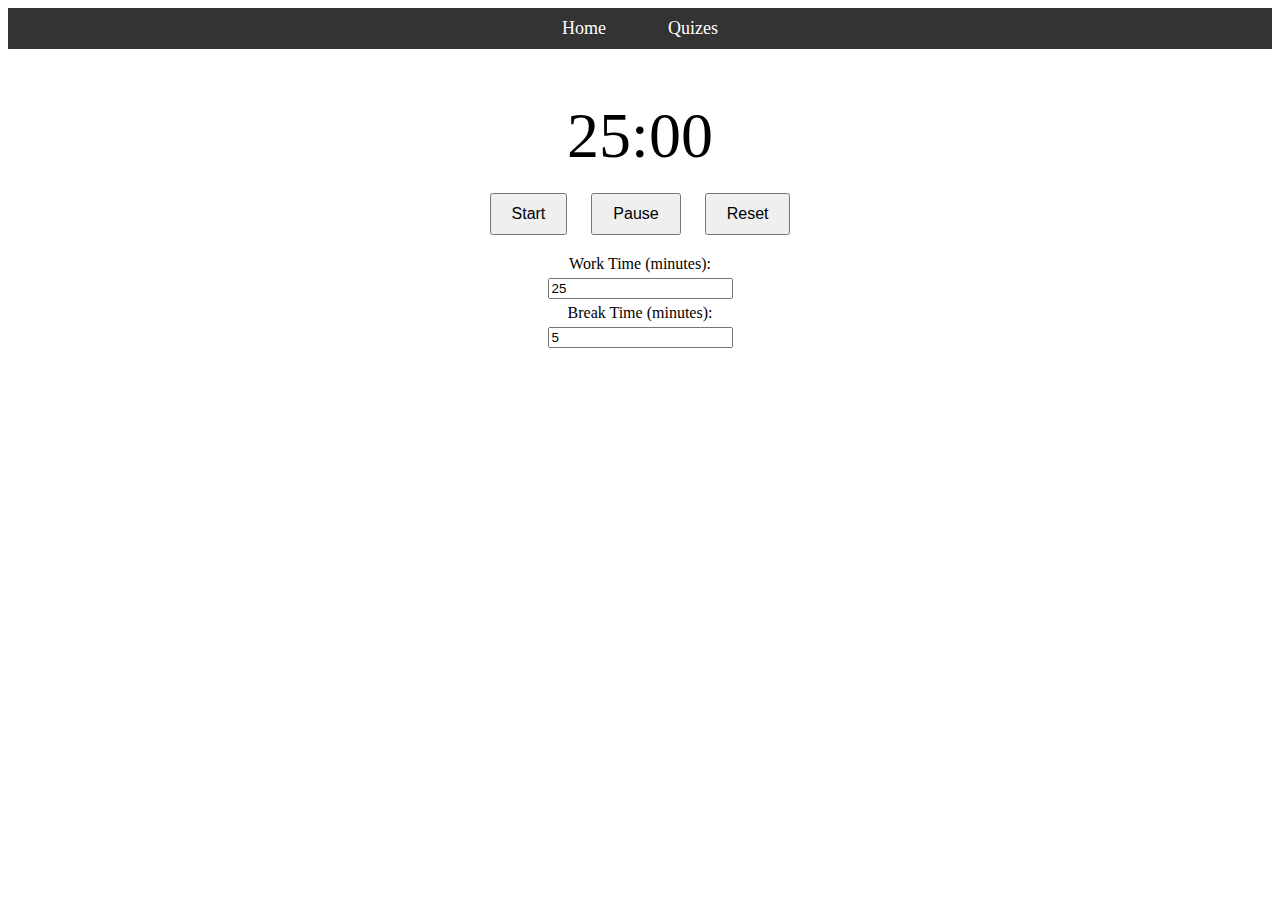
==== index.html @ a5ae8bcb "Initial commit" ====
<!DOCTYPE html>
<html>
<head>
  <title>StudyTheme</title>
  <link rel="stylesheet" href="style.css">
</head>
<body>

  <!-- Navigation Bar -->
  <nav class="navbar">
    <ul>
      <li><a href="index.html">Home</a></li>
      <li><a href="quizes.html">Quizes</a></li>
    </ul>
  </nav>

  <!-- Timer Container -->
  <div class="timer-container">
    <div id="timer-display">25:00</div>
    <div class="timer-controls">
      <button id="start-btn">Start</button>
      <button id="pause-btn">Pause</button>
      <button id="reset-btn">Reset</button>
    </div>
    <div class="timer-settings">
      <label for="work-time">Work Time (minutes):</label>
      <input type="number" id="work-time" value="25">
      <label for="break-time">Break Time (minutes):</label>
      <input type="number" id="break-time" value="5">
    </div>
  </div>
  <script src="script.js"></script>
</body>
</html>
---- style.css ----
/* Ensure the main content has enough space above the sticky timer */
.content {
  margin-bottom: 120px; /* Adjust this value to create space above the sticky timer */
}

/* Add padding to the body to ensure no overlap with the sticky timer */
body {
  padding-bottom: 70px; /* Match the height of the sticky timer */
}
.timer-container {
    text-align: center;
    margin-top: 50px;
  }
  
  #timer-display {
    font-size: 4em;
    margin-bottom: 20px;
  }
  
  .timer-controls button {
    padding: 10px 20px;
    margin: 0 10px;
    font-size: 1em;
  }
  
  .timer-settings {
    margin-top: 20px;
  }
  
  .timer-settings label,
  .timer-settings input {
    display: block;
    margin: 5px auto;
  }
  /* Navigation Bar Styles */
.navbar {
    background-color: #333;
    overflow: hidden;
    padding: 10px 0;
  }
  
  .navbar ul {
    list-style-type: none;
    margin: 0;
    padding: 0;
    display: flex;
    justify-content: center;
  }
  
  .navbar ul li {
    margin: 0 15px;
  }
  
  .navbar ul li a {
    text-decoration: none;
    color: white;
    font-size: 18px;
    padding: 8px 16px;
    transition: background-color 0.3s;
  }
  
  .navbar ul li a:hover {
    background-color: #575757;
    border-radius: 4px;
  }
  .flashcard-decks {
    display: flex;
    flex-wrap: wrap;
    gap: 20px;
    justify-content: center;
  }
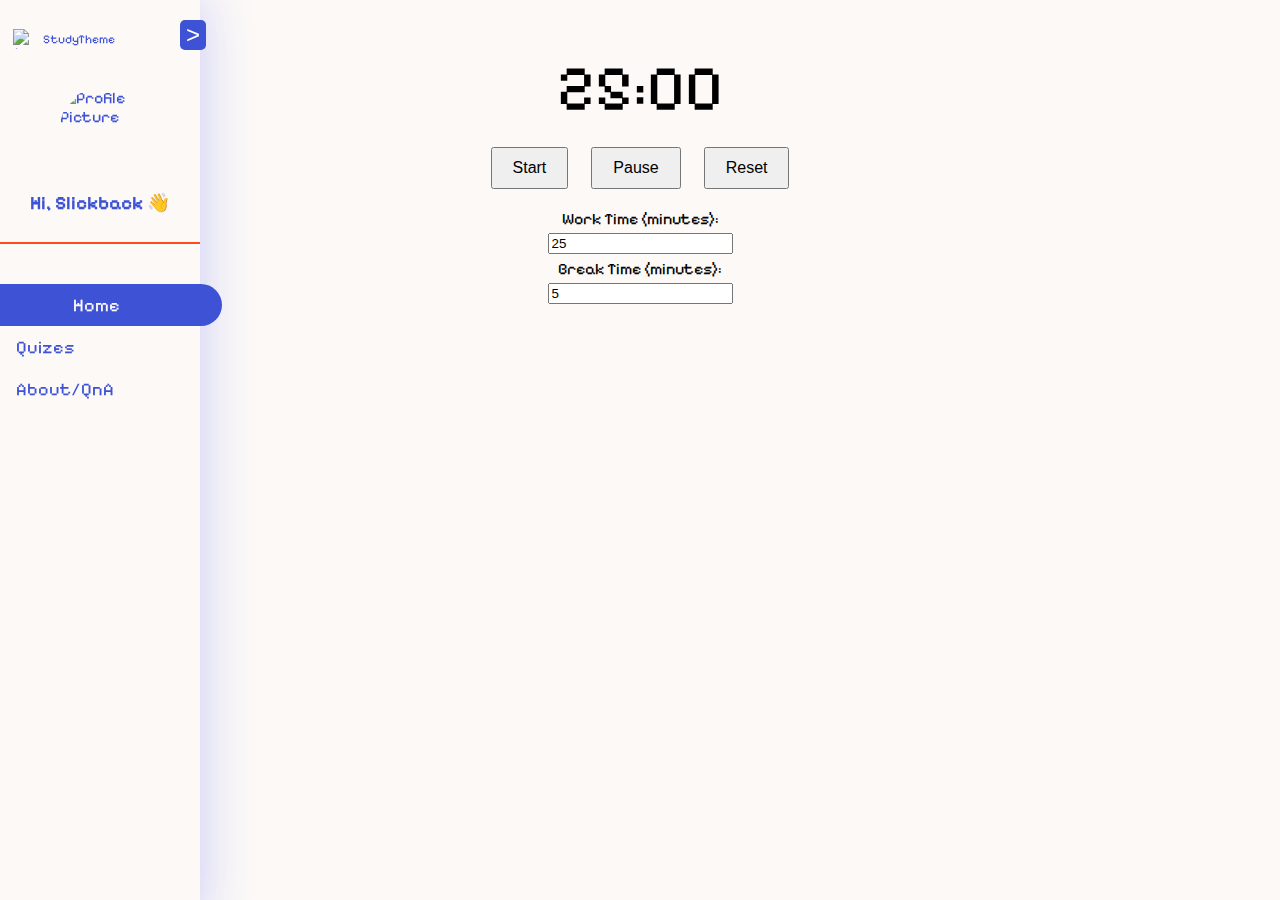
==== commit d933ce0f: "Reworked the navigation bar" ====
--- a/index.html
+++ b/index.html
@@ -2,19 +2,29 @@
 <html>
 <head>
   <title>StudyTheme</title>
-  <link rel="stylesheet" href="style.css">
+  <link rel="stylesheet" href="css\style.css">
 </head>
 <body>
-
   <!-- Navigation Bar -->
   <nav class="navbar">
+    <div class="app-name">
+      <img src="https://th.bing.com/th?id=OIP.UvI8fDqx_u8rYtLPh9c6iQHaHa&w=250&h=250&c=8&rs=1&qlt=90&o=6&pid=3.1&rm=2" alt="App Icon"></img>
+      <p>StudyTheme</p>
+      <button class="navbar-toggle" id="navbar-toggle">></button> <!-- Toggle Button -->
+    </div>
+    <div class="welcome">
+      <img src="https://th.bing.com/th/id/OIP.hGSCbXlcOjL_9mmzerqAbQHaHa?rs=1&pid=ImgDetMain" alt="Profile Picture"></img>
+      <h3>Hi, Slickback <span class="wave">&#128075;</span></h3>
+      <hr class="blue-line">
+    </div>
     <ul>
-      <li><a href="index.html">Home</a></li>
+      <li><a href="index.html" class="selected">Home</a></li>
       <li><a href="quizes.html">Quizes</a></li>
+      <li><a href="about.html">About/QnA</a></li>
     </ul>
   </nav>
-
-  <!-- Timer Container -->
+  
+  <!-- Pomodoro Timer Container -->
   <div class="timer-container">
     <div id="timer-display">25:00</div>
     <div class="timer-controls">
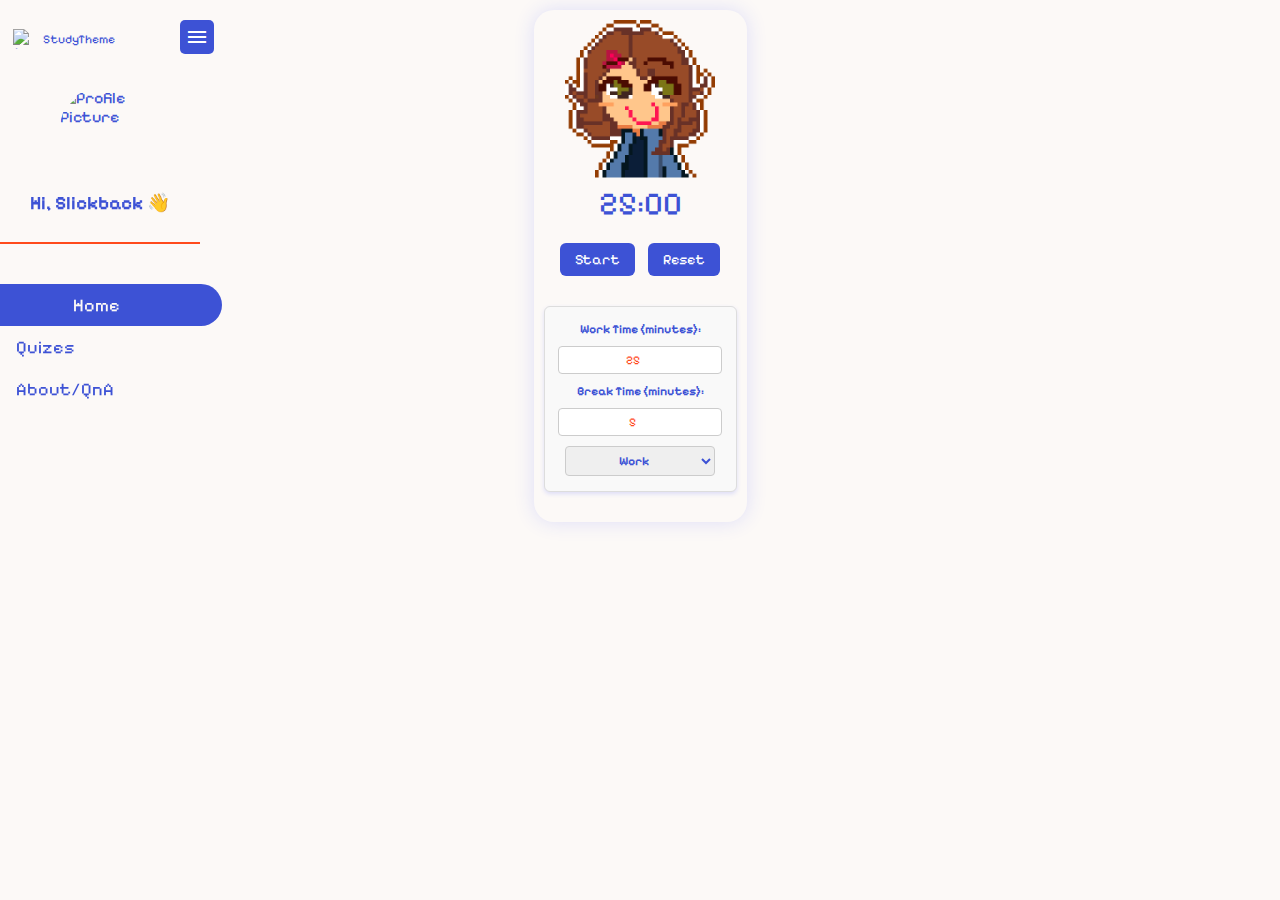
==== commit eef210b1: "Styled the pomodoro timer + other things" ====
--- a/index.html
+++ b/index.html
@@ -2,7 +2,9 @@
 <html>
 <head>
   <title>StudyTheme</title>
-  <link rel="stylesheet" href="css\style.css">
+  <link rel="stylesheet" href="css\navbar.css">
+  <link rel="stylesheet" href="css\pomodoro-timer.css">
+  <link rel="stylesheet" href="https://fonts.googleapis.com/css2?family=Material+Symbols+Outlined:opsz,wght,FILL,GRAD@24,400,0,0&icon_names=menu" />
 </head>
 <body>
   <!-- Navigation Bar -->
@@ -10,7 +12,9 @@
     <div class="app-name">
       <img src="https://th.bing.com/th?id=OIP.UvI8fDqx_u8rYtLPh9c6iQHaHa&w=250&h=250&c=8&rs=1&qlt=90&o=6&pid=3.1&rm=2" alt="App Icon"></img>
       <p>StudyTheme</p>
-      <button class="navbar-toggle" id="navbar-toggle">></button> <!-- Toggle Button -->
+      <button class="navbar-toggle" id="navbar-toggle"><span class="material-symbols-outlined">
+        menu
+        </span></button> <!-- Toggle Button -->
     </div>
     <div class="welcome">
       <img src="https://th.bing.com/th/id/OIP.hGSCbXlcOjL_9mmzerqAbQHaHa?rs=1&pid=ImgDetMain" alt="Profile Picture"></img>
@@ -26,10 +30,13 @@
   
   <!-- Pomodoro Timer Container -->
   <div class="timer-container">
+    <!-- filepath: c:\Users\nneka\StudyTheme\index.html -->
+    <div class="sprite-container">
+      <div class="gracie-sprite"></div>
+    </div>
     <div id="timer-display">25:00</div>
     <div class="timer-controls">
-      <button id="start-btn">Start</button>
-      <button id="pause-btn">Pause</button>
+      <button id="toggle-timer-btn">Start</button>
       <button id="reset-btn">Reset</button>
     </div>
     <div class="timer-settings">
@@ -37,6 +44,10 @@
       <input type="number" id="work-time" value="25">
       <label for="break-time">Break Time (minutes):</label>
       <input type="number" id="break-time" value="5">
+      <select>
+        <option>Work</option>
+        <option>Break</option>
+      </select>
     </div>
   </div>
   <script src="script.js"></script>
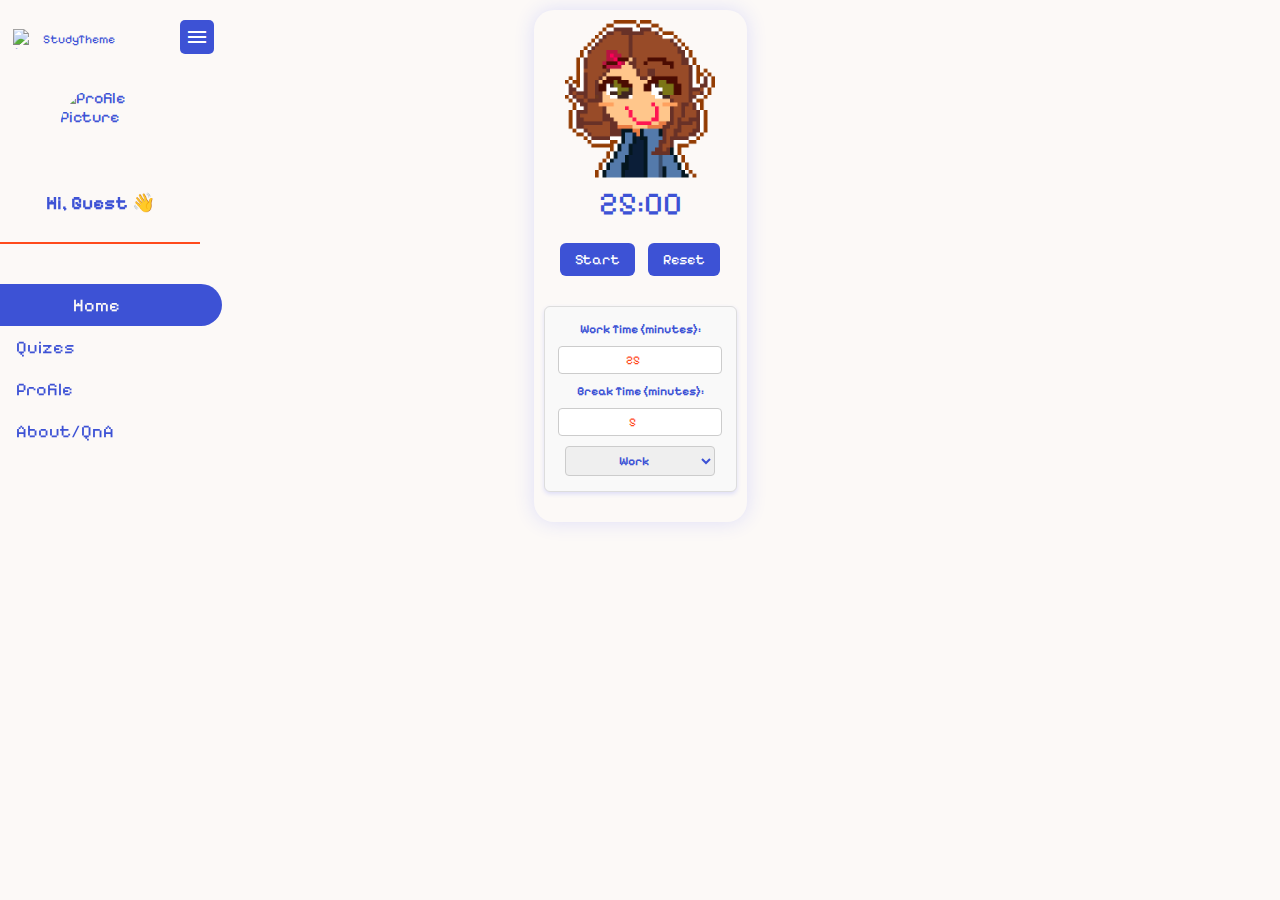
==== commit 20e09710: "Added a sign in" ====
--- a/index.html
+++ b/index.html
@@ -17,13 +17,14 @@
         </span></button> <!-- Toggle Button -->
     </div>
     <div class="welcome">
-      <img src="https://th.bing.com/th/id/OIP.hGSCbXlcOjL_9mmzerqAbQHaHa?rs=1&pid=ImgDetMain" alt="Profile Picture"></img>
-      <h3>Hi, Slickback <span class="wave">&#128075;</span></h3>
+      <img id="userProfilePicture" src="https://th.bing.com/th/id/OIP.hGSCbXlcOjL_9mmzerqAbQHaHa?rs=1&pid=ImgDetMain" alt="Profile Picture"></img>
+      <h3>Hi, <span id="userName">[Name]</span> <span class="wave">&#128075;</span></h3>
       <hr class="blue-line">
     </div>
     <ul>
       <li><a href="index.html" class="selected">Home</a></li>
       <li><a href="quizes.html">Quizes</a></li>
+      <li><a href="name.html">Profile</a></li>
       <li><a href="about.html">About/QnA</a></li>
     </ul>
   </nav>
@@ -51,5 +52,14 @@
     </div>
   </div>
   <script src="script.js"></script>
+  <script src="UserInfo.js"></script>
+  <script>
+    // Dynamically update user data in the navbar
+    const userName = localStorage.getItem("username") || "Guest";
+    const userProfilePicture = localStorage.getItem("profilePicture") || "https://th.bing.com/th/id/OIP.hGSCbXlcOjL_9mmzerqAbQHaHa?rs=1&pid=ImgDetMain";
+
+    document.getElementById("userName").textContent = userName;
+    document.getElementById("userProfilePicture").src = userProfilePicture;
+  </script>
 </body>
 </html>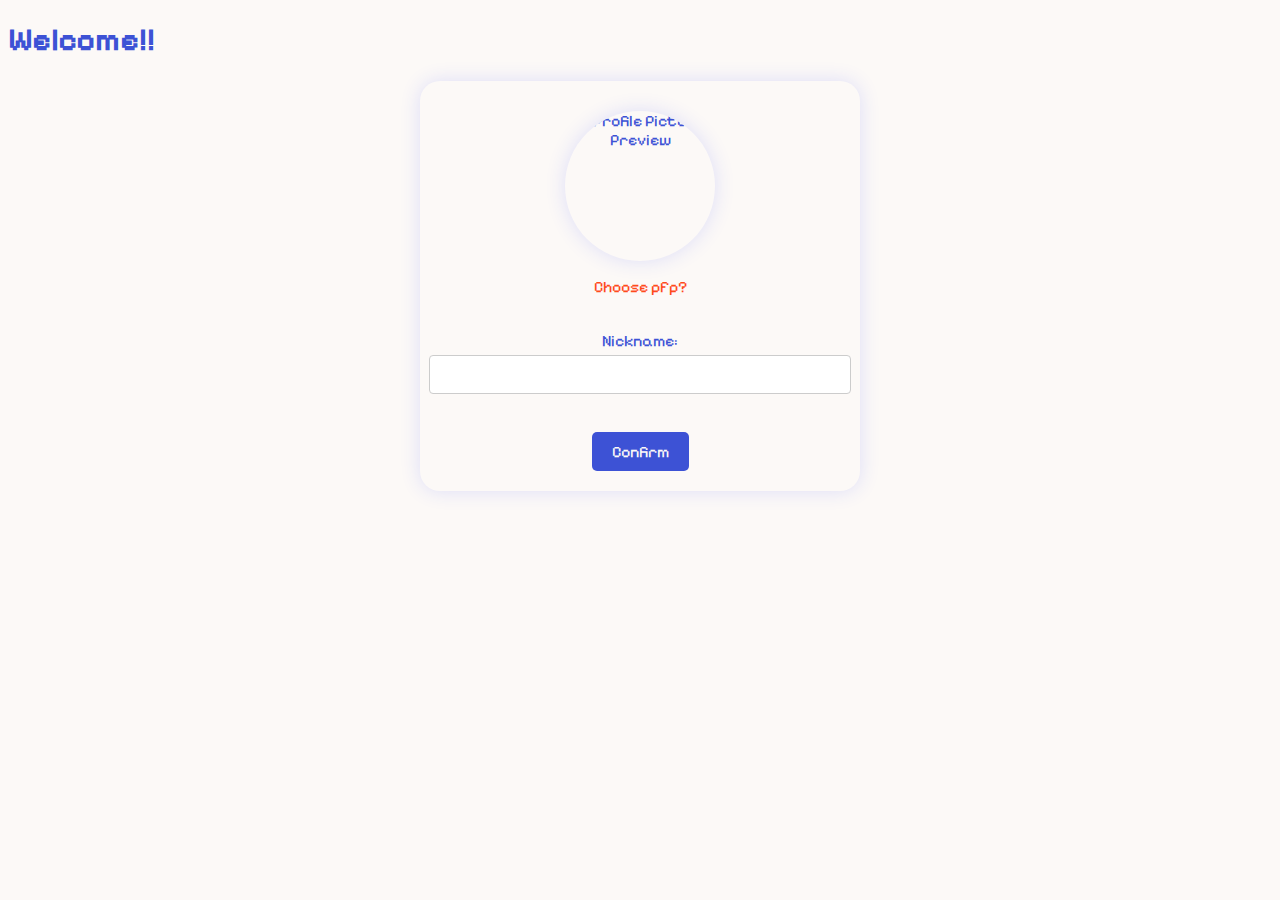
==== commit 125e5fbd: "SIGN IN COMPLETE" ====
--- a/index.html
+++ b/index.html
@@ -1,65 +1,28 @@
 <!DOCTYPE html>
-<html>
+<html lang="en">
 <head>
-  <title>StudyTheme</title>
-  <link rel="stylesheet" href="css\navbar.css">
-  <link rel="stylesheet" href="css\pomodoro-timer.css">
-  <link rel="stylesheet" href="https://fonts.googleapis.com/css2?family=Material+Symbols+Outlined:opsz,wght,FILL,GRAD@24,400,0,0&icon_names=menu" />
+    <meta charset="UTF-8">
+    <meta name="viewport" content="width=device-width, initial-scale=1.0">
+    <title>Welcome!!</title>
+    <link rel="stylesheet" href="css/style.css">
+    <link rel="stylesheet" href="css/signin.css">
 </head>
 <body>
-  <!-- Navigation Bar -->
-  <nav class="navbar">
-    <div class="app-name">
-      <img src="https://th.bing.com/th?id=OIP.UvI8fDqx_u8rYtLPh9c6iQHaHa&w=250&h=250&c=8&rs=1&qlt=90&o=6&pid=3.1&rm=2" alt="App Icon"></img>
-      <p>StudyTheme</p>
-      <button class="navbar-toggle" id="navbar-toggle"><span class="material-symbols-outlined">
-        menu
-        </span></button> <!-- Toggle Button -->
+    <div class="content">
+        <h1>Welcome!!</h1>
+        <form id="signupForm" class="form-container">
+            <div class="profile-picture-container">
+                <img id="profilePicturePreview" src="https://th.bing.com/th/id/OIP.hGSCbXlcOjL_9mmzerqAbQHaHa?rs=1&pid=ImgDetMain" alt="Profile Picture Preview" class="profile-picture">
+                <input type="file" id="profilePicture" name="profilePicture" accept="image/*" class="hidden-file-input">
+                <p style="color: var(--accent-color);">Choose pfp?</p>
+            </div>
+            <br>
+            <label for="username">Nickname:</label>
+            <input type="text" id="username" name="username" required>
+            <br><br>
+            <button type="submit" class="btn-primary">Confirm</button>
+        </form>
     </div>
-    <div class="welcome">
-      <img id="userProfilePicture" src="https://th.bing.com/th/id/OIP.hGSCbXlcOjL_9mmzerqAbQHaHa?rs=1&pid=ImgDetMain" alt="Profile Picture"></img>
-      <h3>Hi, <span id="userName">[Name]</span> <span class="wave">&#128075;</span></h3>
-      <hr class="blue-line">
-    </div>
-    <ul>
-      <li><a href="index.html" class="selected">Home</a></li>
-      <li><a href="quizes.html">Quizes</a></li>
-      <li><a href="name.html">Profile</a></li>
-      <li><a href="about.html">About/QnA</a></li>
-    </ul>
-  </nav>
-  
-  <!-- Pomodoro Timer Container -->
-  <div class="timer-container">
-    <!-- filepath: c:\Users\nneka\StudyTheme\index.html -->
-    <div class="sprite-container">
-      <div class="gracie-sprite"></div>
-    </div>
-    <div id="timer-display">25:00</div>
-    <div class="timer-controls">
-      <button id="toggle-timer-btn">Start</button>
-      <button id="reset-btn">Reset</button>
-    </div>
-    <div class="timer-settings">
-      <label for="work-time">Work Time (minutes):</label>
-      <input type="number" id="work-time" value="25">
-      <label for="break-time">Break Time (minutes):</label>
-      <input type="number" id="break-time" value="5">
-      <select>
-        <option>Work</option>
-        <option>Break</option>
-      </select>
-    </div>
-  </div>
-  <script src="script.js"></script>
-  <script src="UserInfo.js"></script>
-  <script>
-    // Dynamically update user data in the navbar
-    const userName = localStorage.getItem("username") || "Guest";
-    const userProfilePicture = localStorage.getItem("profilePicture") || "https://th.bing.com/th/id/OIP.hGSCbXlcOjL_9mmzerqAbQHaHa?rs=1&pid=ImgDetMain";
-
-    document.getElementById("userName").textContent = userName;
-    document.getElementById("userProfilePicture").src = userProfilePicture;
-  </script>
+    <script src="UserInfo.js"></script>
 </body>
 </html>--- a/css/style.css
+++ b/css/style.css
@@ -0,0 +1,21 @@
+@import url('https://fonts.googleapis.com/css2?family=DynaPuff:wght@400..700&family=Pixelify+Sans:wght@400..700&display=swap');
+
+:root {
+  --primary-color: #3D52D5;
+  --secondary-color: #0fa3b1;
+  --accent-color: #ff4a1c;
+  --dark-color: #0D1321;
+  --background-color: #fcf9f7;
+  font-family: pixelify sans, sans-serif;
+  background-color: var(--background-color);
+}
+
+/* Ensure the main content has enough space above the sticky timer */
+.content {
+  margin-bottom: 120px; /* Adjust this value to create space above the sticky timer */
+}
+
+/* Add padding to the body to ensure no overlap with the sticky timer */
+body {
+  padding-bottom: 70px; /* Match the height of the sticky timer */
+}
--- a/css/signin.css
+++ b/css/signin.css
@@ -0,0 +1,132 @@
+:root {
+    color: var(--primary-color)
+}
+
+@keyframes fadeIn {
+    from {
+        opacity: 0;
+        transform: translateY(20px);
+    }
+    to {
+        opacity: 1;
+        transform: translateY(0);
+    }
+}
+
+@keyframes scaleUp {
+    from {
+        transform: scale(0.5);
+        opacity: 0;
+    }
+    to {
+        transform: scale(1);
+        opacity: 1;
+    }
+}
+
+
+.form-container {
+    background-color: var(--background-color);
+    box-shadow: 0 0 20px rgba(44, 65, 253, 0.15);
+    padding: 20px;
+    max-width: 400px;
+    margin: 20px auto;
+    transition: all 0.3s ease;
+    border-radius: 20px;
+    flex-direction: column;
+    justify-content: center;
+    align-items: center;
+    display: flex;
+    text-align: center;
+    animation: fadeIn 0.8s ease-out; /* Fade in effect */
+}
+
+.profile-picture {
+    width: 150px;
+    height: 150px;
+    border-radius: 50%;
+    object-fit: cover;
+    box-shadow: 0 0 20px rgba(44, 65, 253, 0.15);
+    display: block;
+    margin: 10px auto;
+    animation: scaleUp 1s ease-out; /* Scale up effect */
+}
+
+.profile-picture-container {
+    position: relative;
+    display: inline-block;
+    cursor: pointer;
+}
+
+.profile-picture-container:hover .profile-picture {
+    opacity: 0.8; /* Add a hover effect */
+}
+
+.hidden-file-input {
+    position: absolute;
+    top: 0;
+    left: 0;
+    width: 100%;
+    height: 100%;
+    opacity: 0;
+    cursor: pointer;
+}
+
+.form-container {
+    background-color: var(--background-color);
+    box-shadow: 0 0 20px rgba(44, 65, 253, 0.15); /* Reduce shadow intensity */
+    padding: 20px;
+    max-width: 400px;
+    margin: 20px auto;
+    transition: all 0.3s ease;
+    border-radius: 20px;
+    flex-direction: column;
+    justify-content: center;
+    align-items: center;
+    display: flex;
+    text-align: center; /* Ensure text is centered */
+}
+
+.form-container:hover {
+    box-shadow: none; /* Increase shadow intensity on hover */
+}
+
+.form-container label {
+    font-size: 16px;
+    color: var(--primary-color);
+    display: block;
+    margin-bottom: 5px;
+    text-align: center; /* Center text inside inputs and labels */
+}
+
+.form-container input {
+    width: 100%;
+    padding: 10px;
+    margin-bottom: px;
+    border: 1px solid #ccc;
+    border-radius: 4px;
+    font-size: 14px;
+    font-family: pixelify sans, sans-serif;
+    color: var(--accent-color);
+    text-align: center; /* Center text inside inputs and labels */
+}
+
+.form-container input:focus {
+    outline-color: var(--secondary-color);
+}
+
+button {
+    background-color: var(--primary-color);
+    color: var(--background-color);
+    border: none;
+    padding: 10px 20px;
+    font-size: 16px;
+    border-radius: 5px;
+    cursor: pointer;
+    transition: background-color 0.3s ease;
+    font-family: pixelify sans, sans-serif;
+}
+
+button:hover {
+    background-color: var(--secondary-color);
+}
